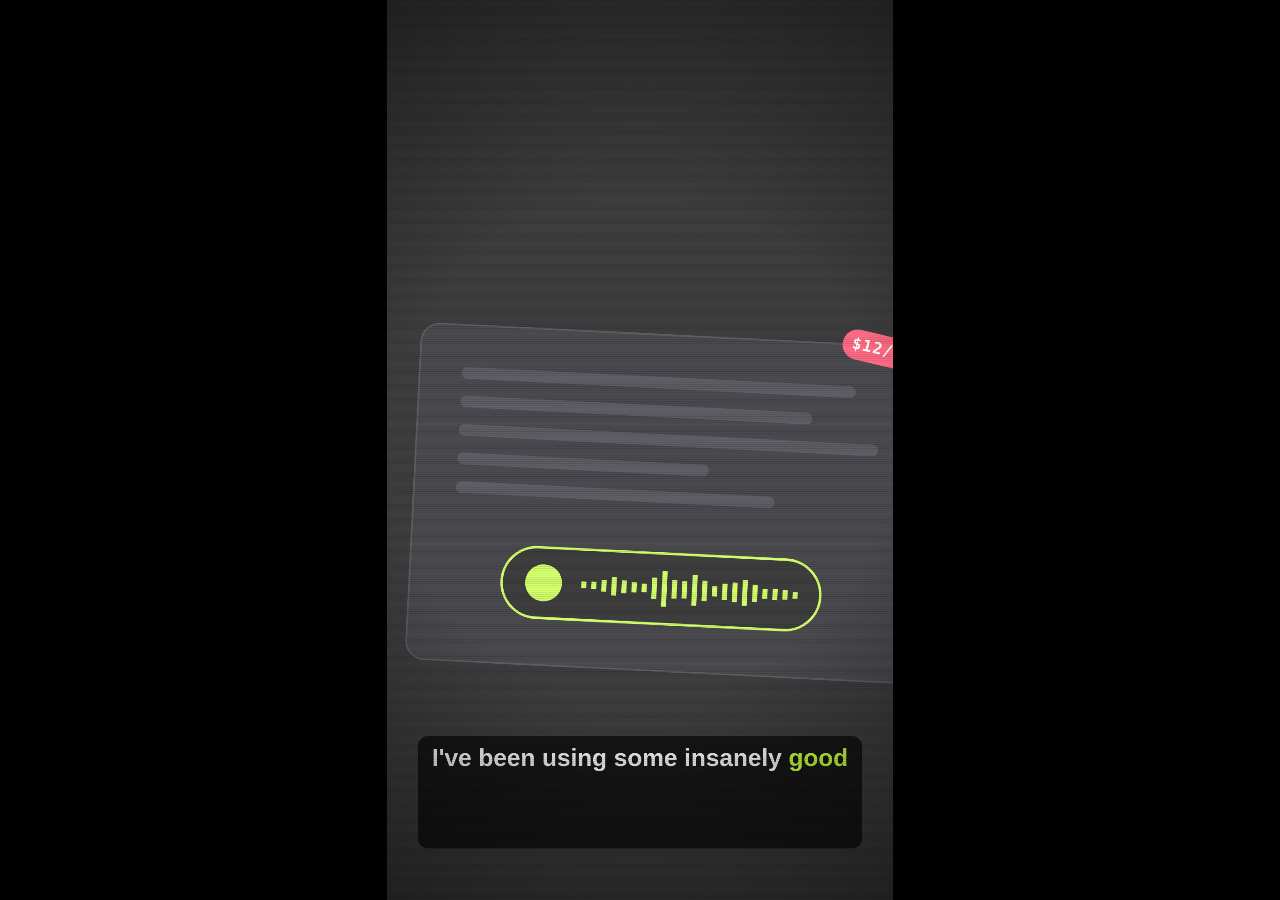
==== reel/scene.html @ e10ee6e3 "Initial commit: CLONE MODE EP01 reel, subtitles and Instagram carousel Code-rendered 9:16 reel (canv" ====
<!doctype html>
<html>
<head>
<meta charset="utf-8">
<title>Clone Mode EP01</title>
<style>
  html, body { margin: 0; background: #000; }
  canvas { display: block; margin: 0 auto; height: 100vh; aspect-ratio: 9 / 16; }
</style>
</head>
<body>
<canvas id="c" width="1080" height="1920"></canvas>
<script src="timeline.js"></script>
<script>
// Every frame is a pure function of t (seconds): renderFrame(t) draws it.
// Open this file in a browser to preview (?t=12 freezes on a frame,
// ?captions=0 hides the burned-in captions).
const cv = document.getElementById('c'), ctx = cv.getContext('2d');
const W = 1080, H = 1920, CX = W / 2, CY = H / 2;
const params = new URLSearchParams(location.search);
const SHOW_CAPTIONS = params.get('captions') !== '0';
const BEAT = 60 / TL.bpm;

const C = {
  fg: '#F4F4F6', dim: '#7A7A86', faint: '#2A2A33', panel: '#0B0B10', line: '#1D1D26',
  acc: '#C6FF3D', acc2: '#8B5CFF', red: '#FF3B5C', cyan: '#3DE8FF', amber: '#FFB547', green: '#3DDC84',
};
const SANS = '"Inter Display", "Inter", sans-serif';
const MONO = '"JetBrains Mono", "DejaVu Sans Mono", monospace';

// ---------- math ----------
const clamp = (x, a = 0, b = 1) => x < a ? a : x > b ? b : x;
const lerp = (a, b, k) => a + (b - a) * k;
const p = (t, a, b) => clamp((t - a) / (b - a));
const eOutExpo = x => x >= 1 ? 1 : 1 - Math.pow(2, -10 * x);
const eOutCubic = x => 1 - Math.pow(1 - x, 3);
const eInOut = x => x < .5 ? 4 * x * x * x : 1 - Math.pow(-2 * x + 2, 3) / 2;
const eOutBack = x => { const c1 = 1.70158, c3 = c1 + 1; return 1 + c3 * Math.pow(x - 1, 3) + c1 * Math.pow(x - 1, 2); };
const hash = n => { const s = Math.sin(n * 127.1 + 311.7) * 43758.5453; return s - Math.floor(s); };
const noise = x => { const i = Math.floor(x), f = x - i, u = f * f * (3 - 2 * f); return lerp(hash(i), hash(i + 1), u); };
// visible between a and b with fade-in fi and fade-out fo
const win = (t, a, b, fi = .2, fo = .2) => Math.min(p(t, a, a + fi), 1 - p(t, b - fo, b));
const frameSeed = t => Math.floor(t * 30);

function kickEnv(t) {
  for (const [a, b] of TL.kickSections) if (t >= a && t < b) return Math.exp(-((t - a) % BEAT) * 9);
  return 0;
}
function impactEnv(t) {
  let v = 0;
  for (const [it, s] of TL.impacts) if (t >= it) v = Math.max(v, s * Math.exp(-(t - it) * 6));
  return v;
}
function glitchAmt(t) {
  let v = 0;
  for (const tt of TL.transitions) { const d = Math.abs(t - tt); if (d < .12) v = Math.max(v, 1 - d / .12); }
  return v;
}

// ---------- drawing helpers ----------
function rr(x, y, w, h, r) { ctx.beginPath(); ctx.roundRect(x, y, w, h, r); }
function setFont(size, weight = 800, fam = SANS, ls = 0) {
  ctx.font = `${weight} ${size}px ${fam}`; ctx.letterSpacing = ls + 'px';
}
function tw(s, size, weight = 800, fam = SANS, ls = 0) {
  ctx.save(); setFont(size, weight, fam, ls); const w = ctx.measureText(s).width; ctx.restore(); return w;
}
function txt(s, x, y, o = {}) {
  let { size = 60, weight = 800, fam = SANS, color = C.fg, align = 'center', base = 'middle',
        alpha = 1, ls = 0, glow = 0, glowColor = null, maxW = 0, stroke = 0 } = o;
  if (maxW) { const w = tw(s, size, weight, fam, ls); if (w > maxW) size *= maxW / w; }
  ctx.save();
  ctx.globalAlpha *= alpha;
  setFont(size, weight, fam, ls);
  ctx.textAlign = align; ctx.textBaseline = base;
  if (glow) { ctx.shadowColor = glowColor || color; ctx.shadowBlur = glow; }
  if (stroke) { ctx.lineWidth = stroke; ctx.strokeStyle = color; ctx.strokeText(s, x, y); }
  else { ctx.fillStyle = color; ctx.fillText(s, x, y); }
  ctx.restore();
}
// Kinetic slam: scales down from big, shakes, RGB-splits on impact.
function slam(s, x, y, t, t0, o = {}) {
  const d = t - t0; if (d < 0) return;
  const k = eOutExpo(clamp(d / .22));
  const sc = lerp(o.from || 2.4, 1, k);
  const shake = Math.exp(-d * 10) * (o.shake ?? 20);
  const sx = (hash(frameSeed(t)) - .5) * shake, sy = (hash(frameSeed(t) + 9) - .5) * shake;
  ctx.save();
  ctx.translate(x + sx, y + sy); ctx.scale(sc, sc);
  ctx.globalAlpha *= clamp(d / .06) * (o.alpha ?? 1);
  const split = Math.exp(-d * 7) * 14;
  if (split > .6) {
    ctx.globalCompositeOperation = 'lighter';
    txt(s, -split, 0, { ...o, color: '#ff1f4f', alpha: .85, glow: 0 });
    txt(s, split, 0, { ...o, color: '#1fe3ff', alpha: .85, glow: 0 });
    ctx.globalCompositeOperation = 'source-over';
  }
  txt(s, 0, 0, { ...o, alpha: 1 });
  ctx.restore();
}
function glow(x, y, r, color, a) {
  const g = ctx.createRadialGradient(x, y, 0, x, y, r);
  g.addColorStop(0, color); g.addColorStop(1, 'rgba(0,0,0,0)');
  ctx.save(); ctx.globalAlpha *= a; ctx.fillStyle = g; ctx.fillRect(x - r, y - r, r * 2, r * 2); ctx.restore();
}
function bgDots(t, a = 1) {
  ctx.save(); ctx.fillStyle = `rgba(255,255,255,${.07 * a})`;
  const s = 54, oy = (t * 14) % s;
  for (let y = -s; y < H + s; y += s) for (let x = 27; x < W; x += s) ctx.fillRect(x - 1.5, y + oy - 1.5, 3, 3);
  ctx.restore();
}
function particles(t, a = 1, color = C.acc) {
  ctx.save(); ctx.fillStyle = color;
  for (let i = 0; i < 50; i++) {
    const sp = 30 + hash(i * 3) * 80;
    const x = hash(i) * W + Math.sin(t * .7 + i) * 20;
    const y = (hash(i * 7) * H - t * sp) % H; const yy = y < 0 ? y + H : y;
    ctx.globalAlpha = a * (.15 + .5 * hash(i * 11)) * (.6 + .4 * Math.sin(t * 3 + i));
    const r = 1 + hash(i * 5) * 2.5;
    ctx.fillRect(x, yy, r, r);
  }
  ctx.restore();
}
function chip(s, x, y, o = {}) {
  const { size = 26, bg = C.acc, color = '#000', align = 'center', alpha = 1, pad = 20, border = null } = o;
  const w = tw(s, size, 800, MONO, 2) + pad * 2, h = size * 1.9;
  const x0 = align === 'center' ? x - w / 2 : align === 'right' ? x - w : x;
  ctx.save(); ctx.globalAlpha *= alpha;
  rr(x0, y - h / 2, w, h, h / 2);
  if (bg) { ctx.fillStyle = bg; ctx.fill(); }
  if (border) { ctx.strokeStyle = border; ctx.lineWidth = 2.5; ctx.stroke(); }
  txt(s, x0 + w / 2, y + 1, { size, weight: 800, fam: MONO, color, ls: 2 });
  ctx.restore();
  return w;
}
function windowFrame(x, y, w, h, title, o = {}) {
  ctx.save();
  ctx.shadowColor = o.shadow || 'rgba(0,0,0,.9)'; ctx.shadowBlur = 70;
  rr(x, y, w, h, 26); ctx.fillStyle = o.bg || '#0A0A0E'; ctx.fill();
  ctx.restore();
  rr(x, y, w, h, 26); ctx.strokeStyle = o.border || '#262630'; ctx.lineWidth = 2.5; ctx.stroke();
  [C.red, C.amber, C.green].forEach((c, i) => { ctx.beginPath(); ctx.arc(x + 40 + i * 32, y + 38, 9, 0, 7); ctx.fillStyle = c; ctx.fill(); });
  if (title) txt(title, x + w / 2, y + 39, { size: 24, weight: 500, fam: MONO, color: C.dim });
  ctx.fillStyle = '#1A1A22'; ctx.fillRect(x, y + 76, w, 2);
}
function caret(x, y, h, t, color = C.acc) {
  if (Math.floor(t * 3.2) % 2 === 0) { ctx.fillStyle = color; ctx.fillRect(x + 4, y - h / 2, 4, h); }
}
// wrap words into lines; returns [{w, x, line}] relative to a left edge
function layoutWords(words, size, weight, fam, maxW, ls = 0) {
  ctx.save(); setFont(size, weight, fam, ls);
  const space = ctx.measureText(' ').width; const out = []; let x = 0, line = 0;
  for (const w of words) {
    const ww = ctx.measureText(w).width;
    if (x > 0 && x + ww > maxW) { x = 0; line++; }
    out.push({ w, x, line, ww }); x += ww + space;
  }
  ctx.restore();
  return out;
}

// ---------- mock app UIs (generic, drawn in a 600x400 box) ----------
function mockBase(bg = '#101016') { rr(0, 0, 600, 400, 22); ctx.fillStyle = bg; ctx.fill(); ctx.strokeStyle = '#2a2a35'; ctx.lineWidth = 2; ctx.stroke(); }
function bars(x, y, w, h, c = '#2a2a35') { rr(x, y, w, h, h / 2); ctx.fillStyle = c; ctx.fill(); }
function mockVoice(t) {
  mockBase();
  for (let i = 0; i < 5; i++) bars(50, 50 + i * 34, [470, 420, 500, 300, 380][i], 14);
  rr(110, 260, 380, 84, 42); ctx.fillStyle = '#000'; ctx.fill(); ctx.strokeStyle = C.acc; ctx.lineWidth = 3; ctx.stroke();
  ctx.beginPath(); ctx.arc(160, 302, 22, 0, 7); ctx.fillStyle = C.acc; ctx.fill();
  for (let i = 0; i < 22; i++) {
    const h = 8 + 40 * noise(i * .6 + t * 8) * Math.sin((i / 21) * Math.PI);
    ctx.fillStyle = C.acc; ctx.fillRect(205 + i * 12, 302 - h / 2, 6, h);
  }
}
function mockLauncher(t) {
  mockBase('#14141b');
  rr(30, 26, 540, 64, 16); ctx.fillStyle = '#1d1d26'; ctx.fill();
  ctx.beginPath(); ctx.arc(66, 58, 12, 0, 7); ctx.strokeStyle = C.dim; ctx.lineWidth = 3; ctx.stroke();
  txt('Search for apps and commands…', 96, 59, { size: 22, weight: 500, align: 'left', color: C.dim });
  const rows = ['Clipboard History', 'Window Management', 'Calculator', 'Snippets', 'AI Chat'];
  const cols = [C.red, C.cyan, C.amber, C.acc2, C.acc];
  const sel = Math.floor(t * 4) % 5;
  rows.forEach((r, i) => {
    const y = 116 + i * 54;
    if (i === sel) { rr(24, y - 4, 552, 50, 12); ctx.fillStyle = '#262632'; ctx.fill(); }
    rr(44, y + 6, 30, 30, 8); ctx.fillStyle = cols[i]; ctx.fill();
    txt(r, 92, y + 22, { size: 22, weight: 600, align: 'left' });
    txt('⏎', 556, y + 22, { size: 20, weight: 500, align: 'right', color: C.dim });
  });
}
function mockWorkspace(t) {
  mockBase('#f6f5f2');
  ctx.fillStyle = '#ebe9e4'; ctx.fillRect(0, 0, 150, 400);
  rr(0, 0, 600, 400, 22); ctx.strokeStyle = '#2a2a35'; ctx.lineWidth = 2; ctx.stroke();
  for (let i = 0; i < 7; i++) bars(20, 34 + i * 40, [90, 70, 100, 60, 84, 72, 96][i], 12, '#cfccc4');
  txt('Product Roadmap', 180, 60, { size: 34, weight: 800, align: 'left', color: '#1b1b1f' });
  for (let i = 0; i < 4; i++) {
    const y = 110 + i * 46;
    rr(180, y, 22, 22, 5); ctx.strokeStyle = '#8a877f'; ctx.lineWidth = 2; ctx.stroke();
    if (i < 2) { ctx.fillStyle = '#2f80ed'; ctx.fill(); }
    bars(218, y + 5, [260, 200, 300, 230][i], 12, '#d6d3cc');
  }
  for (let r = 0; r < 3; r++) for (let c = 0; c < 3; c++) {
    ctx.strokeStyle = '#d6d3cc'; ctx.strokeRect(180 + c * 130, 300 + r * 30, 130, 30);
  }
}
function mockChat(t) {
  mockBase();
  const msgs = [[0, 300], [1, 360], [0, 220], [1, 280]];
  msgs.forEach(([me, w], i) => {
    const y = 40 + i * 84, x = me ? 560 - w : 40;
    rr(x, y, w, 60, 22); ctx.fillStyle = me ? C.acc2 : '#22222c'; ctx.fill();
    bars(x + 20, y + 24, w - 60, 12, me ? 'rgba(255,255,255,.5)' : '#3a3a48');
  });
}
function mockMusic(t) {
  mockBase('#0e0e14');
  const g = ctx.createLinearGradient(40, 40, 260, 260);
  g.addColorStop(0, C.red); g.addColorStop(1, C.acc2);
  rr(40, 40, 220, 220, 18); ctx.fillStyle = g; ctx.fill();
  bars(290, 70, 240, 20, '#e8e8ee'); bars(290, 110, 160, 14, '#4a4a58');
  bars(40, 300, 520, 8, '#2a2a35'); bars(40, 300, 520 * ((t * .3) % 1), 8, C.fg);
  ctx.beginPath(); ctx.arc(300, 355, 24, 0, 7); ctx.fillStyle = C.fg; ctx.fill();
}
function mockMail(t) {
  mockBase();
  for (let i = 0; i < 6; i++) {
    const y = 30 + i * 60;
    ctx.beginPath(); ctx.arc(60, y + 22, 18, 0, 7); ctx.fillStyle = [C.cyan, C.amber, C.acc2, C.red, C.acc, C.green][i]; ctx.fill();
    bars(96, y + 8, 140, 13, '#d8d8e0'); bars(96, y + 30, 400 - (i % 3) * 60, 11, '#33333f');
  }
}
const MOCKS = [mockVoice, mockLauncher, mockWorkspace, mockChat, mockMusic, mockMail];
function drawMock(m, x, y, w, h, t, blur = 0) {
  ctx.save(); ctx.translate(x, y); ctx.scale(w / 600, h / 400);
  if (blur) ctx.filter = `blur(${blur}px)`;
  m(t); ctx.restore();
}

// ---------- scene 1: hook (0-5) ----------
function sHook(t) {
  bgDots(t, .4);
  if (t < .9) {
    txt('>', CX - 34, CY, { size: 72, fam: MONO, weight: 700, color: C.acc, align: 'right' });
    if (Math.floor(t / .25) % 2 === 0) { ctx.fillStyle = C.acc; ctx.fillRect(CX - 14, CY - 38, 36, 76); }
    return;
  }
  if (t < 2.4) {
    const step = t < 1.9 ? .125 : .0625;
    const i = t < 1.9 ? Math.floor((t - .9) / step) : 8 + Math.floor((t - 1.9) / step);
    const lt = t - (t < 1.9 ? .9 + i * step : 1.9 + (i - 8) * step);
    const m = MOCKS[(i * 5) % MOCKS.length];
    const s = .9 + hash(i) * .3, w = 900 * s, h = w * 2 / 3;
    ctx.save();
    ctx.translate(CX + (hash(i + 3) - .5) * 120, CY + (hash(i + 7) - .5) * 260);
    ctx.rotate((hash(i + 1) - .5) * .12);
    drawMock(m, -w / 2, -h / 2, w, h, t);
    const price = ['$12/mo', '$15/mo', '$10/mo', '$8/mo', '$20/mo', '$99/yr'][i % 6];
    ctx.save(); ctx.translate(w / 2 - 90, -h / 2 + 10); ctx.rotate(.18);
    chip(price, 0, 0, { size: 34, bg: C.red, color: '#fff' }); ctx.restore();
    ctx.restore();
    ctx.fillStyle = `rgba(255,255,255,${.35 * Math.exp(-lt * 30)})`; ctx.fillRect(0, 0, W, H);
    return;
  }
  glow(CX, CY, 700, C.acc2, .25);
  const up = eOutExpo(p(t, 3.5, 3.8));
  slam('WHY USE IT?', CX, lerp(CY, 700, up), t, 2.4, { size: 150, weight: 900, maxW: 960, alpha: lerp(1, .35, up) });
  slam('WHEN I CAN', CX, 900, t, 3.6, { size: 120, weight: 900, maxW: 960 });
  slam('BUILD IT.', CX, 1070, t, 3.85, { size: 210, weight: 900, maxW: 980, color: C.acc, glow: 50 });
}

// ---------- scene 2: the challenge (5-12) ----------
function stamp(s, x, y, t, t0, rot) {
  const d = t - t0; if (d < 0) return;
  const k = eOutExpo(clamp(d / .16));
  ctx.save(); ctx.translate(x, y); ctx.rotate(rot * Math.PI / 180); ctx.scale(lerp(3, 1, k), lerp(3, 1, k));
  ctx.globalAlpha *= clamp(d / .05);
  const w = tw(s, 70, 900, SANS, 8) + 56;
  ctx.shadowColor = C.acc; ctx.shadowBlur = 24 + 60 * Math.exp(-d * 5);
  rr(-w / 2, -54, w, 108, 14); ctx.lineWidth = 9; ctx.strokeStyle = C.acc; ctx.stroke();
  ctx.shadowBlur = 0; ctx.fillStyle = 'rgba(0,0,0,.72)'; ctx.fill();
  txt(s, 4, 4, { size: 70, weight: 900, color: C.acc, ls: 8 });
  ctx.restore();
}
function sChallenge(t) {
  bgDots(t, .8); particles(t, .6); glow(CX, 900, 800, C.acc2, .22);
  const cards = [
    { m: mockVoice, label: 'VOICE TYPING', sub: 'wispr flow-style', x: 330, y: 560, r: -7, d: 0 },
    { m: mockLauncher, label: 'LAUNCHER', sub: 'raycast-style', x: 750, y: 930, r: 6, d: .25 },
    { m: mockWorkspace, label: 'WORKSPACE', sub: 'notion-style', x: 340, y: 1300, r: -4, d: .5 },
  ];
  const gather = eInOut(p(t, 9.1, 9.7));
  cards.forEach((c, i) => {
    const k = eOutExpo(p(t, 5 + c.d, 6 + c.d));
    const bob = Math.sin(t * 1.6 + i * 2) * 14 * (1 - gather);
    let x = c.x, y = c.y + bob + (1 - k) * 1500, r = c.r + (1 - k) * 30, s = 1;
    x = lerp(x, 200 + i * 340, gather); y = lerp(y, 520, gather); s = lerp(1, .52, gather); r = lerp(r, 0, gather);
    const yaw = Math.sin(t * .9 + i * 1.7) * .22 * (1 - gather);
    ctx.save();
    ctx.translate(x, y); ctx.rotate(r * Math.PI / 180);
    ctx.transform(Math.cos(yaw), Math.sin(yaw) * .15, 0, 1, 0, 0); ctx.scale(s, s);
    ctx.shadowColor = 'rgba(139,92,255,.45)'; ctx.shadowBlur = 80;
    drawMock(c.m, -270, -180, 540, 360, t);
    ctx.shadowBlur = 0;
    chip(c.label, -270, -186, { size: 28, align: 'left' });
    chip(c.sub, -270, 210, { size: 22, align: 'left', bg: '#16161d', color: C.dim, border: '#2a2a35' });
    stamp('REBUILD', 40, 20, t, 6.5 + i, -12);
    ctx.restore();
  });
  if (t >= 9.4) {
    txt('// the plan', CX, 790, { size: 30, fam: MONO, weight: 600, color: C.dim, alpha: p(t, 9.4, 9.7) });
    slam('POPULAR APPS', CX, 900, t, 9.6, { size: 120, weight: 900, maxW: 960 });
    const a = eOutExpo(p(t, 10.1, 10.5));
    if (a > 0) {
      ctx.save(); ctx.strokeStyle = C.acc; ctx.lineWidth = 8; ctx.lineCap = 'round';
      ctx.beginPath(); ctx.moveTo(CX, 990); ctx.lineTo(CX, 990 + 110 * a); ctx.stroke();
      ctx.beginPath(); ctx.moveTo(CX - 30, 1070 + 30 * a); ctx.lineTo(CX, 1100 * 1 + 0 * a); ctx.lineTo(CX + 30, 1070 + 30 * a);
      ctx.globalAlpha = a; ctx.stroke(); ctx.restore();
    }
    slam('MY OWN VERSIONS', CX, 1210, t, 10.6, { size: 120, weight: 900, maxW: 980, color: C.acc, glow: 40 });
  }
}

// ---------- scene 3: target Wispr Flow (12-22) ----------
const RAW = ['um,', 'so', 'like,', 'build', 'me', 'a', 'voice', 'to', 'text', 'app', 'that,', 'uh,', 'cleans', 'up', 'what', 'i', 'say'];
const FILLER = new Set(['um,', 'so', 'like,', 'uh,']);
const CLEAN = '“Build me a voice-to-text app that cleans up what I say.”';
function micIcon(x, y, s, color) {
  ctx.save(); ctx.translate(x, y); ctx.scale(s, s);
  rr(-18, -44, 36, 62, 18); ctx.fillStyle = color; ctx.fill();
  ctx.strokeStyle = color; ctx.lineWidth = 7; ctx.lineCap = 'round';
  ctx.beginPath(); ctx.arc(0, -4, 32, .15 * Math.PI, .85 * Math.PI); ctx.stroke();
  ctx.beginPath(); ctx.moveTo(0, 28); ctx.lineTo(0, 46); ctx.stroke();
  ctx.restore();
}
function sTarget(t) {
  bgDots(t, .6);
  if (t < 13.6) {
    glow(CX, 860, 650, C.red, .18);
    const k = eOutExpo(p(t, 12, 12.5)), sz = lerp(900, 520, k);
    ctx.save(); ctx.strokeStyle = C.red; ctx.lineWidth = 6; const L = 70;
    for (const [sx, sy] of [[-1, -1], [1, -1], [-1, 1], [1, 1]]) {
      const x = CX + sx * sz / 2, y = 860 + sy * sz / 2;
      ctx.beginPath(); ctx.moveTo(x, y - sy * L); ctx.lineTo(x, y); ctx.lineTo(x - sx * L, y); ctx.stroke();
    }
    ctx.globalAlpha = .4; ctx.lineWidth = 2;
    ctx.beginPath(); ctx.moveTo(CX, 860 - sz / 2 - 60); ctx.lineTo(CX, 860 - sz / 2 + 40);
    ctx.moveTo(CX, 860 + sz / 2 - 40); ctx.lineTo(CX, 860 + sz / 2 + 60); ctx.stroke();
    ctx.restore();
    txt('TARGET 01', CX, 690, { size: 36, fam: MONO, weight: 800, color: C.red, ls: 14, alpha: p(t, 12.1, 12.2) });
    slam('WISPR FLOW', CX, 860, t, 12.0, { size: 170, weight: 900, maxW: 980 });
    txt('voice typing · ai cleanup · floating ui', CX, 990, { size: 30, fam: MONO, weight: 500, color: C.dim, alpha: p(t, 12.4, 12.7) });
    if (t > 12.6 && Math.floor(t * 6) % 2 === 0) chip('● LOCKED', CX, 1180, { size: 26, bg: null, color: C.red, border: C.red });
    return;
  }
  const speak = win(t, 14.2, 18.2, .2, .4);
  const amp = speak * (.3 + .7 * noise(t * 7)) * (.55 + .45 * noise(t * 23 + 4));
  const state = t < 18.2 ? 0 : t < 19.4 ? 1 : 2;
  const stCol = [C.acc, C.acc2, C.acc][state];
  // orb
  glow(CX, 520, 330 + amp * 120, stCol, .35 + amp * .4);
  ctx.beginPath(); ctx.arc(CX, 520, 100 + amp * 26, 0, 7); ctx.fillStyle = '#07070a'; ctx.fill();
  ctx.lineWidth = 5; ctx.strokeStyle = stCol; ctx.stroke();
  for (let r = 0; r < 3; r++) {
    const ph = ((t * .9 + r / 3) % 1);
    ctx.beginPath(); ctx.arc(CX, 520, 100 + ph * 140, 0, 7);
    ctx.strokeStyle = stCol; ctx.globalAlpha = (1 - ph) * .35 * (state === 0 ? 1 : .3); ctx.lineWidth = 3; ctx.stroke(); ctx.globalAlpha = 1;
  }
  micIcon(CX, 528, 1.25, stCol);
  const dots = '.'.repeat(1 + Math.floor(t * 3) % 3);
  const label = ['LISTENING' + dots, '✦ CLEANING UP' + dots, '✓ DONE'][state];
  txt(label, CX, 700, { size: 32, fam: MONO, weight: 700, color: stCol, ls: 6 });
  // waveform, flattens into a line once speech stops
  const flat = eInOut(p(t, 18.2, 18.8));
  for (let i = 0; i < 48; i++) {
    const env = Math.sin((i + .5) / 48 * Math.PI);
    const h = lerp(6 + amp * 240 * env * (.3 + .7 * noise(i * .45 + t * 9)), 4, flat);
    ctx.fillStyle = i % 2 ? stCol : C.fg; ctx.globalAlpha = .9;
    rr(84 + i * 19, 840 - h / 2, 10, h, 5); ctx.fill();
  }
  ctx.globalAlpha = 1;
  // transcript box
  const bx = 70, by = 950, bw = 940, bh = 380;
  rr(bx, by, bw, bh, 26); ctx.fillStyle = C.panel; ctx.fill();
  ctx.strokeStyle = state === 2 ? C.acc : '#262630'; ctx.lineWidth = 2.5; ctx.stroke();
  txt(state === 2 ? 'transcript.clean' : 'transcript.raw', bx + 36, by + 44, { size: 24, fam: MONO, weight: 600, align: 'left', color: state === 2 ? C.acc : C.dim });
  const swap = p(t, 19.2, 19.7);
  if (swap < 1) {
    const lay = layoutWords(RAW, 50, 700, SANS, bw - 80);
    const collapse = eInOut(p(t, 18.4, 19.0));
    ctx.save(); ctx.globalAlpha = 1 - swap; if (swap > 0) ctx.filter = `blur(${swap * 14}px)`;
    lay.forEach((L, i) => {
      const ti = 14.4 + i * .2; if (t < ti) return;
      const isF = FILLER.has(L.w);
      const x = bx + 40 + L.x, y = by + 120 + L.line * 70;
      const a = clamp((t - ti) / .1) * (isF ? 1 - collapse : 1);
      txt(L.w, x, y, { size: 50, weight: 700, align: 'left', color: isF ? C.red : C.fg, alpha: a });
      if (isF && t > 18.2) {
        const sk = p(t, 18.2, 18.45);
        ctx.fillStyle = C.red; ctx.globalAlpha = a; ctx.fillRect(x, y, L.ww * sk, 5); ctx.globalAlpha = 1 - swap;
      }
      if (i === RAW.length - 1 || t < 14.4 + (i + 1) * .2) if (t < 18.2) caret(x + L.ww, y, 54, t);
    });
    ctx.restore();
  }
  if (swap > 0) {
    ctx.save(); ctx.globalAlpha = swap; if (swap < 1) ctx.filter = `blur(${(1 - swap) * 14}px)`;
    const lay = layoutWords(CLEAN.split(' '), 54, 800, SANS, bw - 80);
    lay.forEach(L => txt(L.w, bx + 40 + L.x, by + 130 + L.line * 76, { size: 54, weight: 800, align: 'left' }));
    ctx.restore();
    chip('✦ AI CLEANUP', bx + bw - 30, by + 44, { size: 22, align: 'right', alpha: swap });
  }
  ['VOICE TYPING', 'AI CLEANUP', 'FLOATING UI'].forEach((s, i) => {
    const k = p(t, 20 + i * .3, 20.35 + i * .3); if (k <= 0) return;
    ctx.save(); ctx.translate(205 + i * 335, 1430); ctx.scale(eOutBack(k), eOutBack(k));
    chip('✓ ' + s, 0, 0, { size: 26 }); ctx.restore();
  });
}

// ---------- scene 4: vibe coding montage (22-34) ----------
const CODE = `import numpy as np
import sounddevice as sd
import whisper
from cleanup import cleanup

# open-source Whisper, running 100% locally
model = whisper.load_model("base")

def record(seconds=5, rate=16000):
    audio = sd.rec(int(seconds * rate),
                   samplerate=rate, channels=1)
    sd.wait()
    return audio.flatten()

def dictate():
    audio = record()
    raw = model.transcribe(audio)["text"]
    return cleanup(raw)

if __name__ == "__main__":
    print(dictate())`.split('\n');
const KW = /^(import|from|as|def|return|if|True|False|None)$/;
function tokenize(line) {
  const out = []; const re = /(#.*|"[^"]*"|\w+|\s+|.)/g; let m;
  while ((m = re.exec(line))) {
    const s = m[0]; let c = '#D6D6E0';
    if (s[0] === '#') c = '#6E6E7A';
    else if (s[0] === '"') c = C.acc;
    else if (KW.test(s)) c = '#B79CFF';
    else if (/^\w+$/.test(s) && line[m.index + s.length] === '(') c = C.cyan;
    else if (/^[A-Z]/.test(s)) c = C.amber;
    else if (/^[{}()[\];,.=>]+$/.test(s)) c = '#8A8A98';
    out.push([s, c]);
  }
  return out;
}
const CODE_TOK = CODE.map(tokenize);
const ERRORS = ["CORS policy: No 'Access-Control-Allow-Origin'", 'NotAllowedError: mic permission denied',
  'Hydration failed: text content mismatch', 'Maximum update depth exceeded', 'cleanup is not a function',
  '429 Too Many Requests', "Module not found: 'whisper'", 'z-index: 99999 still behind modal',
  'Unexpected token < in JSON at position 0', 'useEffect has a missing dependency', 'ERR_CONNECTION_REFUSED :3000',
  'FP16 is not supported on CPU; using FP32'];

function bubble(text, x, y, maxW, me, t0, t, size = 36, chars = 1e9) {
  const shown = text.slice(0, chars);
  const lay = layoutWords(shown.split(' '), size, 600, SANS, maxW - 60);
  const lines = (lay.length ? lay[lay.length - 1].line : 0) + 1;
  const wMax = Math.max(...lay.map(L => L.x + L.ww), 40) + 60;
  const bw = lines > 1 ? maxW : wMax, bh = lines * size * 1.35 + 44;
  const bx = me ? x + maxW - bw : x;
  rr(bx, y, bw, bh, 28); ctx.fillStyle = me ? C.acc2 : '#1B1B24'; ctx.fill();
  lay.forEach(L => txt(L.w, bx + 30 + L.x, y + 22 + size * .68 + L.line * size * 1.35, { size, weight: 600, align: 'left' }));
  return bh;
}
function segPrompt(lt, t) {
  windowFrame(60, 360, 960, 1080, 'ai-chat — voiceflow');
  const msg = 'build a floating voice dictation overlay. local whisper for speech-to-text + AI cleanup. make it look sick.';
  const chars = Math.floor(clamp(lt / .9) * msg.length);
  const bh = bubble(msg, 200, 480, 780, true, 0, t, 38, chars);
  if (lt > 1.0) {
    const y = 480 + bh + 40;
    bubble('On it — scaffolding 6 files.', 100, y, 780, false, 0, t, 38);
    ['overlay.tsx', 'transcribe.py', 'cleanup.py', 'styles.css'].forEach((f, i) => {
      if (lt < 1.2 + i * .15) return;
      txt('✓', 130, y + 150 + i * 56, { size: 32, fam: MONO, weight: 800, color: C.acc, align: 'left' });
      txt(f, 180, y + 150 + i * 56, { size: 32, fam: MONO, weight: 500, align: 'left' });
    });
  }
  rr(100, 1330, 880, 76, 38); ctx.fillStyle = '#15151c'; ctx.fill(); ctx.strokeStyle = '#2a2a35'; ctx.lineWidth = 2; ctx.stroke();
  txt('Ask anything…', 140, 1369, { size: 28, weight: 500, align: 'left', color: C.dim });
}
function segCode(lt, t) {
  windowFrame(60, 360, 960, 1080, 'transcribe.py');
  let budget = Math.floor(lt * 520);
  let lastX = 0, lastY = 0;
  CODE_TOK.forEach((toks, li) => {
    if (budget <= 0) return;
    const y = 480 + li * 42;
    txt(String(li + 1).padStart(2, ' '), 90, y, { size: 24, fam: MONO, weight: 400, color: '#44444f', align: 'left' });
    let x = 150;
    setFont(26, 500, MONO);
    for (const [s, c] of toks) {
      if (budget <= 0) break;
      const part = s.slice(0, budget); budget -= s.length;
      txt(part, x, y, { size: 26, fam: MONO, weight: 500, color: c, align: 'left' });
      x += tw(part, 26, 500, MONO);
    }
    budget -= 1; lastX = x; lastY = y;
  });
  ctx.fillStyle = C.acc; ctx.fillRect(lastX + 2, lastY - 16, 14, 32);
  const sh = (t * 1.5) % 1;
  const g = ctx.createLinearGradient(100 + sh * 900 - 200, 0, 100 + sh * 900 + 200, 0);
  g.addColorStop(0, C.dim); g.addColorStop(.5, '#fff'); g.addColorStop(1, C.dim);
  setFont(26, 700, MONO, 2); ctx.fillStyle = g; ctx.textAlign = 'left'; ctx.textBaseline = 'middle';
  ctx.fillText('✦ AI generating…', 100, 1400);
}
function terminal(lines, title, t) {
  windowFrame(60, 360, 960, 1080, title);
  lines.forEach(([s, c, w], i) => txt(s, 100, 480 + i * 56, { size: 32, fam: MONO, weight: w || 500, color: c || C.fg, align: 'left', maxW: 880 }));
}
function segInstall(lt, t) {
  const k = clamp(lt / .8), n = 24, f = Math.floor(k * n);
  terminal([
    ['~/projects/voiceflow', C.cyan, 700],
    ['$ npm install', C.fg],
    ['[' + '█'.repeat(f) + '░'.repeat(n - f) + '] ' + Math.floor(k * 100) + '%', C.acc],
    k >= 1 ? ['added 214 packages in 0.9s', C.dim] : ['resolving dependencies…', C.dim],
  ], 'zsh — voiceflow', t);
}
function segPreview(lt, t) {
  windowFrame(60, 360, 960, 1080, '');
  rr(220, 378, 640, 44, 22); ctx.fillStyle = '#17171f'; ctx.fill();
  txt('localhost:3000', CX, 401, { size: 22, fam: MONO, weight: 500, color: C.dim });
  ctx.save(); ctx.translate(380, 900); ctx.rotate(-.06);
  rr(-200, -50, 640, 100, 50); ctx.fillStyle = '#111'; ctx.fill(); ctx.strokeStyle = C.acc; ctx.lineWidth = 3; ctx.stroke();
  txt('Click to start dictating your thoughts into any app', -150, 0, { size: 30, weight: 700, align: 'left' });
  ctx.restore();
  txt('Start', 860, 1180, { size: 30, weight: 700 });
  rr(800, 1150, 120, 60, 12); ctx.strokeStyle = C.dim; ctx.lineWidth = 2; ctx.stroke();
  const cx = lerp(300, 860, eInOut(clamp(lt / .6))), cy = lerp(1300, 1180, eInOut(clamp(lt / .6)));
  ctx.save(); ctx.translate(cx, cy); ctx.fillStyle = '#fff';
  ctx.beginPath(); ctx.moveTo(0, 0); ctx.lineTo(0, 44); ctx.lineTo(12, 33); ctx.lineTo(22, 54); ctx.lineTo(30, 50); ctx.lineTo(20, 30); ctx.lineTo(36, 30); ctx.closePath(); ctx.fill();
  ctx.restore();
  chip('PREVIEW', 100, 1390, { size: 24, align: 'left', bg: '#16161d', color: C.dim, border: '#2a2a35' });
}
function segBug(lt, t) {
  glow(CX, 900, 900, C.red, .25 + .1 * Math.sin(t * 30));
  windowFrame(60, 360, 960, 1080, 'console', { border: C.red, shadow: 'rgba(255,59,92,.4)' });
  [['✗ RuntimeError: expected scalar', C.red, 800], ['  type Float but found Double', C.red, 800], ['  in model.transcribe(audio)', C.red, 800],
   ['    File "transcribe.py", line 17', C.dim], ['    in dictate', C.dim]]
    .forEach(([s, c, w], i) => txt(s, 100, 480 + i * 52, { size: 30, fam: MONO, weight: w || 500, color: c, align: 'left', maxW: 880 }));
  const n = Math.floor(clamp((lt - .6) / 1.2) * 22);
  for (let i = 0; i < n; i++) {
    const x = 70 + hash(i * 3.1) * 340, y = 760 + hash(i * 1.7) * 640, d = lt - .6 - i * 1.2 / 22;
    const s = eOutBack(clamp(d / .12));
    ctx.save(); ctx.translate(x + 300, y); ctx.rotate((hash(i) - .5) * .14); ctx.scale(s, s);
    rr(-300, -38, 600, 76, 14); ctx.fillStyle = '#2a0710'; ctx.fill(); ctx.strokeStyle = C.red; ctx.lineWidth = 2.5; ctx.stroke();
    txt('✗ ' + ERRORS[i % ERRORS.length], -276, 1, { size: 22, fam: MONO, weight: 700, color: '#FF8FA3', align: 'left', maxW: 550 });
    ctx.restore();
  }
  if (lt > 1.3) slam('×23', CX, 1100, t, 29.3, { size: 300, weight: 900, color: C.red, glow: 60 });
}
function segFix(lt, t) {
  windowFrame(60, 360, 960, 1080, 'ai-chat — voiceflow');
  bubble('fix it.', 600, 480, 380, true, 0, t, 40);
  const diff = [['- raw = model.transcribe(audio)["text"]', C.red, 'rgba(255,59,92,.14)'],
    ['+ audio = audio.astype(np.float32)', C.acc, 'rgba(198,255,61,.12)'],
    ['+ raw = model.transcribe(audio,', C.acc, 'rgba(198,255,61,.12)'],
    ['+     fp16=False)["text"]', C.acc, 'rgba(198,255,61,.12)']];
  diff.forEach(([s, c, bg], i) => {
    if (lt < .15 + i * .1) return;
    ctx.fillStyle = bg; ctx.fillRect(62, 640 + i * 60, 956, 56);
    txt(s, 90, 668 + i * 60, { size: 28, fam: MONO, weight: 600, color: c, align: 'left', maxW: 900 });
  });
  if (lt > .55) slam('✓ 23 BUGS SQUASHED', CX, 1100, t, 30.55, { size: 70, weight: 900, color: C.acc, maxW: 880, from: 1.6, shake: 8 });
}
function segRun(lt, t) {
  if (t >= 33.75) return;
  const zoom = 1 + eInOut(p(t, 33.2, 33.75)) * 1.4;
  ctx.save(); ctx.translate(CX, 760); ctx.scale(zoom, zoom); ctx.translate(-CX, -760);
  const typed = '$ npm run dev'.slice(0, Math.floor(clamp((t - 31.05) / .35) * 13));
  const L = [['~/projects/voiceflow', C.cyan, 700], [typed, C.fg]];
  const checks = [['✓ Whisper (base) loaded locally', 31.5], ['✓ AI text cleanup enabled', 32.0], ['✓ Floating overlay rendered', 32.5]];
  checks.forEach(([s, ti]) => { if (t >= ti) L.push([s, C.green, 700]); });
  terminal(L, '~/projects/voiceflow', t);
  if (t >= 33.0) slam('✓ Ready on localhost:3000', 100, 760, t, 33.0, { size: 40, fam: MONO, weight: 800, color: C.acc, glow: 30, align: 'left', from: 1.3, shake: 6 });
  ctx.restore();
}
const SEGS = [[22, 24, segPrompt], [24, 26, segCode], [26, 27, segInstall], [27, 28, segPreview], [28, 30, segBug], [30, 31, segFix], [31, 34, segRun]];
function hudStat(label, value, x, color = C.fg) {
  txt(label, x, 250, { size: 20, fam: MONO, weight: 600, color: C.dim, ls: 4 });
  txt(value, x, 294, { size: 40, fam: MONO, weight: 800, color });
}
function sMontage(t) {
  if (t >= 33.75) return;
  bgDots(t, .5);
  const seg = SEGS.find(s => t >= s[0] && t < s[1]);
  const lt = t - seg[0];
  const whip = 1 - eOutExpo(clamp(lt / .18));
  ctx.save(); ctx.translate(whip * 700 * (SEGS.indexOf(seg) % 2 ? -1 : 1), 0);
  if (whip > .02) { ctx.globalAlpha = .35; seg[2](lt, t); ctx.translate(-whip * 220, 0); ctx.globalAlpha = 1; }
  seg[2](lt, t);
  ctx.restore();
  const prompts = t < 22.4 ? 0 : Math.floor(lerp(1, 14, p(t, 22.4, 33.5)));
  const mins = Math.floor(lerp(0, 6 * 60 + 42, p(t, 22, 33.6)));
  const time = String(Math.floor(mins / 60)).padStart(2, '0') + ':' + String(mins % 60).padStart(2, '0');
  const bugs = t < 28 ? 0 : t < 28.6 ? 1 : t < 29.3 ? Math.floor(lerp(1, 23, p(t, 28.6, 29.3))) : t < 30.5 ? 23 : 0;
  hudStat('PROMPTS', String(prompts).padStart(2, '0'), 220, '#B79CFF');
  hudStat('HOURS IN', time, CX, C.fg);
  hudStat('BUGS', String(bugs).padStart(2, '0'), 860, t >= 30.5 ? C.acc : bugs ? C.red : C.fg);
}

// ---------- scene 5: the reveal (34-47) ----------
const MESSY = 'so um basically i think we should like push the launch to friday because uh the tests are kinda failing'.split(' ');
const POLISHED = 'I think we should push the launch to Friday — the tests are still failing.';
function callout(label, ax, ay, lx, ly, t, t0) {
  const d = t - t0; if (d < 0) return;
  const k = eOutExpo(clamp(d / .4));
  ctx.save();
  ctx.beginPath(); ctx.arc(ax, ay, 10 + 6 * Math.sin(t * 8), 0, 7); ctx.fillStyle = C.acc; ctx.fill();
  ctx.beginPath(); ctx.arc(ax, ay, 22 + 10 * ((t * 1.5) % 1), 0, 7); ctx.strokeStyle = C.acc; ctx.globalAlpha = 1 - (t * 1.5) % 1; ctx.lineWidth = 2; ctx.stroke(); ctx.globalAlpha = 1;
  ctx.strokeStyle = C.acc; ctx.lineWidth = 3; ctx.beginPath(); ctx.moveTo(ax, ay);
  const mx = ax, my = ly; // elbow: vertical then horizontal
  const l1 = Math.abs(my - ay), l2 = Math.abs(lx - mx), tot = l1 + l2, dist = tot * k;
  if (dist <= l1) ctx.lineTo(ax, ay + Math.sign(my - ay) * dist);
  else { ctx.lineTo(mx, my); ctx.lineTo(mx + Math.sign(lx - mx) * (dist - l1), my); }
  ctx.stroke();
  if (k > .6) {
    const a = p(k, .6, 1), ls = lerp(30, 3, eOutCubic(clamp(d / .7)));
    const w = tw(label, 30, 800, MONO, ls) + 48;
    const x0 = lx > mx ? lx : lx - w;
    ctx.globalAlpha = a;
    rr(x0, ly - 32, w, 64, 12); ctx.fillStyle = '#000'; ctx.fill(); ctx.strokeStyle = C.acc; ctx.lineWidth = 3; ctx.stroke();
    txt(label, x0 + w / 2, ly + 2, { size: 30, fam: MONO, weight: 800, color: C.acc, ls });
  }
  ctx.restore();
}
function sReveal(t) {
  if (t < 35) {
    bgDots(t, 1); particles(t, 1);
    ctx.save(); ctx.translate(CX, CY);
    for (let i = 0; i < 40; i++) {
      const a = hash(i) * Math.PI * 2, r0 = 200 + ((t - 34) * 1600 + hash(i * 3) * 600) % 900;
      ctx.strokeStyle = i % 3 ? 'rgba(198,255,61,.5)' : 'rgba(255,255,255,.4)'; ctx.lineWidth = 3;
      ctx.beginPath(); ctx.moveTo(Math.cos(a) * r0, Math.sin(a) * r0); ctx.lineTo(Math.cos(a) * (r0 + 120), Math.sin(a) * (r0 + 120)); ctx.stroke();
    }
    ctx.restore();
    slam('IT ACTUALLY', CX, 840, t, 34.0, { size: 130, weight: 900, maxW: 960 });
    slam('WORKS.', CX, 1020, t, 34.12, { size: 260, weight: 900, maxW: 980, color: C.acc, glow: 60 });
    return;
  }
  bgDots(t, .7); glow(CX, 800, 900, C.acc2, .2);
  const dz = 1 + p(t, 35, 47) * .05;
  ctx.save(); ctx.translate(CX, CY); ctx.scale(dz, dz); ctx.translate(-CX, -CY);
  const ti = eOutCubic(p(t, 35, 35.8));
  txt(TL.appName, CX, 250, { size: 100, weight: 900, ls: lerp(60, 12, ti), alpha: ti });
  txt('v0.1 · powered by local Whisper', CX, 322, { size: 26, fam: MONO, weight: 500, color: C.dim, alpha: p(t, 35.4, 35.8) });
  // app window
  const wy = lerp(1600, 390, eOutExpo(p(t, 35, 35.6)));
  windowFrame(70, wy, 940, 760, 'New message');
  [['To', 'team'], ['Subject', 'launch update']].forEach(([k, v], i) => {
    txt(k, 110, wy + 130 + i * 70, { size: 30, weight: 600, color: C.dim, align: 'left' });
    txt(v, 250, wy + 130 + i * 70, { size: 30, weight: 600, align: 'left' });
    ctx.fillStyle = C.line; ctx.fillRect(100, wy + 165 + i * 70, 880, 2);
  });
  const typed = Math.floor(clamp((t - 40.6) / 1.3) * POLISHED.length);
  if (t < 40.6) txt('Start dictating…', 110, wy + 320, { size: 40, weight: 500, color: '#3a3a46', align: 'left' });
  else {
    const lay = layoutWords(POLISHED.slice(0, typed).split(' '), 46, 700, SANS, 840);
    const hl = win(t, 41.9, 43.2, .1, .6);
    lay.forEach(L => {
      const x = 110 + L.x, y = wy + 320 + L.line * 66;
      if (hl > 0) { ctx.fillStyle = `rgba(198,255,61,${.22 * hl})`; ctx.fillRect(x - 4, y - 30, L.ww + 18, 60); }
      txt(L.w, x, y, { size: 46, weight: 700, align: 'left' });
    });
    const last = lay[lay.length - 1];
    if (last) caret(110 + last.x + last.ww, wy + 320 + last.line * 66, 52, t, C.fg);
  }
  // floating overlay pill
  const listening = t >= 35.8 && t < 39.4, cleaning = t >= 39.4 && t < 40.6;
  const expand = eInOut(p(t, 35.8, 36.2)) * (1 - eInOut(p(t, 40.5, 40.9)));
  const pw = lerp(560, 940, expand), ph = lerp(110, 300, expand), px = CX - pw / 2, py = 1335 - ph / 2;
  const pin = eOutBack(p(t, 35.3, 35.7));
  ctx.save(); ctx.translate(CX, 1335); ctx.scale(pin, pin); ctx.translate(-CX, -1335);
  ctx.shadowColor = listening ? 'rgba(198,255,61,.35)' : 'rgba(139,92,255,.35)'; ctx.shadowBlur = 60;
  rr(px, py, pw, ph, 55); ctx.fillStyle = 'rgba(14,14,20,.96)'; ctx.fill(); ctx.shadowBlur = 0;
  ctx.strokeStyle = cleaning ? C.acc2 : C.acc; ctx.lineWidth = 3; ctx.stroke();
  const ry = py + 55;
  ctx.beginPath(); ctx.arc(px + 60, ry, 30, 0, 7); ctx.fillStyle = cleaning ? C.acc2 : C.acc; ctx.fill();
  micIcon(px + 60, ry + 3, .5, '#000');
  const amp = listening ? (.35 + .65 * noise(t * 8)) : .05;
  const nb = Math.round(lerp(16, 26, expand));
  for (let i = 0; i < nb; i++) {
    const h = 6 + amp * 60 * noise(i * .5 + t * 10) * Math.sin((i + .5) / nb * Math.PI);
    ctx.fillStyle = cleaning ? C.acc2 : C.acc; rr(px + 120 + i * 13, ry - h / 2, 7, h, 3.5); ctx.fill();
  }
  const status = listening ? 'listening' : cleaning ? '✦ cleaning up' : t >= 40.6 ? '✓ inserted' : 'ready';
  txt(status, px + pw - 40, ry, { size: 26, fam: MONO, weight: 700, color: cleaning ? '#B79CFF' : C.acc, align: 'right' });
  if (expand > .5) {
    const lay = layoutWords(MESSY, 32, 600, SANS, pw - 100);
    ctx.save(); ctx.globalAlpha = p(expand, .5, 1);
    lay.forEach((L, i) => {
      const tw0 = 36.2 + i * .14; if (t < tw0) return;
      let col = C.dim;
      if (cleaning) { const sx = px + 50 + L.x, sh = px + ((t - 39.4) / 1.2) * (pw + 300) - 150; col = Math.abs(sx - sh) < 140 ? '#E3D8FF' : '#6a5a9a'; }
      txt(L.w, px + 50 + L.x, ry + 75 + L.line * 44, { size: 32, weight: 600, color: col, align: 'left' });
    });
    ctx.restore();
  }
  ctx.restore();
  ctx.restore();
  callout('VOICE INPUT ✓', 340, 1335, 400, 1475, t, 41.6);
  callout('AI CLEANUP ✓', 900, 760, 880, 520, t, 42.3);
  callout('CUSTOM UI ✓', 1010, 1000, 760, 1215, t, 43.0);
}

// ---------- scene 6: series teaser + CTA (47-60) ----------
function sTeaser(t) {
  bgDots(t, .7); particles(t, .5);
  if (t < 53.5) {
    const k = eInOut(p(t, 47, 48.8));
    const z = lerp(3.4, 1, k), fx = lerp(210, CX, k), fy = lerp(530, CY, k);
    const out = eInOut(p(t, 53.0, 53.5));
    ctx.save(); ctx.globalAlpha = 1 - out;
    ctx.translate(CX, CY); ctx.scale(z, z); ctx.translate(-fx, -fy);
    for (let j = 0; j < 2; j++) for (let i = 0; i < 3; i++) {
      const n = j * 3 + i, cx = 210 + i * 330, cy = 530 + j * 430, x = cx - 150, y = cy - 200;
      const ap = n === 0 ? 1 : eOutBack(p(t, 47.8 + n * .15, 48.2 + n * .15)); if (ap <= 0) continue;
      ctx.save(); ctx.translate(cx, cy); ctx.scale(ap, ap); ctx.translate(-cx, -cy);
      rr(x, y, 300, 400, 22); ctx.fillStyle = '#0B0B10'; ctx.fill();
      if (n === 0) {
        ctx.shadowColor = C.acc; ctx.shadowBlur = 40 + 30 * kickEnv(t);
        ctx.strokeStyle = C.acc; ctx.lineWidth = 4; ctx.stroke(); ctx.shadowBlur = 0;
        drawMock(mockVoice, x + 18, y + 70, 264, 176, t);
        txt('EP 01', x + 24, y + 40, { size: 22, fam: MONO, weight: 700, color: C.acc, align: 'left' });
        txt(TL.appName, cx, y + 300, { size: 40, weight: 900, maxW: 260 });
        chip('✓ BUILT', cx, y + 355, { size: 22 });
      } else if (n < 3) {
        ctx.save(); rr(x, y, 300, 400, 22); ctx.clip();
        drawMock([mockLauncher, mockWorkspace][n - 1], x + 18, y + 70, 264, 176, t, 9);
        ctx.restore();
        ctx.strokeStyle = '#33333f'; ctx.lineWidth = 2.5; rr(x, y, 300, 400, 22); ctx.stroke();
        txt('EP 0' + (n + 1), x + 24, y + 40, { size: 22, fam: MONO, weight: 700, color: C.dim, align: 'left' });
        txt('?', cx, cy + 10, { size: 200, weight: 900, glow: 30, glowColor: C.acc2 });
        txt('███████', cx, y + 340, { size: 26, fam: MONO, color: '#2c2c36' });
      } else {
        ctx.setLineDash([12, 10]); ctx.strokeStyle = '#2c2c36'; ctx.lineWidth = 2.5; rr(x, y, 300, 400, 22); ctx.stroke(); ctx.setLineDash([]);
        txt('EP 0' + (n + 1), x + 24, y + 40, { size: 22, fam: MONO, weight: 700, color: '#44444f', align: 'left' });
        txt('?', cx, cy, { size: 120, weight: 900, color: '#2c2c36' });
      }
      ctx.restore();
    }
    ctx.restore();
    ctx.save(); ctx.globalAlpha = 1 - out;
    slam('ONE APP.', CX, 1250, t, 49.0, { size: 110, weight: 900, maxW: 960 });
    slam('ONE CHALLENGE.', CX, 1365, t, 49.5, { size: 110, weight: 900, maxW: 960 });
    slam('UNLIMITED VIBES.', CX, 1500, t, 51.0, { size: 140, weight: 900, maxW: 980, color: C.acc, glow: 50 });
    ctx.restore();
    return;
  }
  // end card
  glow(CX, 820, 800, C.acc2, .3);
  const k = p(t, 53.5, 53.9);
  slam(TL.series.split(' ')[0], CX, 700, t, 53.5, { size: 250, weight: 900, maxW: 980 });
  slam(TL.series.split(' ')[1] || '', CX, 920, t, 53.65, { size: 250, weight: 900, maxW: 980, color: C.acc, stroke: 6, glow: 30 });
  txt(`${TL.episode} — ${TL.episodeTitle}`, CX, 1070, { size: 30, fam: MONO, weight: 600, color: C.dim, ls: 3, alpha: p(t, 54, 54.4), maxW: 940 });
  txt(TL.handle, CX, 1170, { size: 56, weight: 800, alpha: p(t, 54.3, 54.7) });
  const ck = eOutBack(p(t, 54.8, 55.2));
  if (ck > 0) {
    const pulse = 1 + kickEnv(t) * .035;
    ctx.save(); ctx.translate(CX, 1330); ctx.scale(ck * pulse, ck * pulse);
    const label = 'FOLLOW FOR THE NEXT BUILD', w = tw(label, 40, 900, SANS, 1) + 160;
    ctx.shadowColor = C.acc; ctx.shadowBlur = 40;
    rr(-w / 2, -50, w, 100, 50); ctx.fillStyle = C.acc; ctx.fill(); ctx.shadowBlur = 0;
    txt(label, -30, 2, { size: 40, weight: 900, color: '#000', ls: 1 });
    const nudge = 10 * kickEnv(t);
    txt('→', w / 2 - 62 + nudge, 0, { size: 50, weight: 900, color: '#000' });
    ctx.restore();
  }
}

// ---------- overlays ----------
function hud(t) {
  if (t < 5 || t >= 53.5 || (t >= 33.75 && t < 34)) return;
  const a = p(t, 5, 5.3);
  ctx.save(); ctx.globalAlpha = a;
  ctx.beginPath(); ctx.arc(76, 110, 9, 0, 7); ctx.fillStyle = C.acc; ctx.globalAlpha = a * (.5 + .5 * kickEnv(t) + .3); ctx.fill();
  ctx.globalAlpha = a;
  txt(TL.series, 98, 111, { size: 26, fam: MONO, weight: 800, align: 'left', ls: 5 });
  const s = Math.floor(t), tc = `${TL.episode} · 00:${String(s).padStart(2, '0')}`;
  txt(tc, W - 60, 111, { size: 24, fam: MONO, weight: 600, align: 'right', color: C.dim, ls: 2 });
  ctx.strokeStyle = 'rgba(255,255,255,.35)'; ctx.lineWidth = 3; const m = 36, L = 46;
  for (const [x, y, sx, sy] of [[m, m, 1, 1], [W - m, m, -1, 1], [m, H - m, 1, -1], [W - m, H - m, -1, -1]]) {
    ctx.beginPath(); ctx.moveTo(x, y + sy * L); ctx.lineTo(x, y); ctx.lineTo(x + sx * L, y); ctx.stroke();
  }
  ctx.restore();
}
function captions(t) {
  if (!SHOW_CAPTIONS) return;
  for (const c of TL.captions) {
    if (t < c.s || t > c.e + .15) continue;
    const words = c.text.split(' ');
    const per = Math.min(.3, (c.e - c.s) * .75 / words.length);
    const shown = Math.min(words.length, Math.floor((t - c.s) / per) + 1);
    const alpha = 1 - p(t, c.e, c.e + .15);
    const lay = layoutWords(words, 52, 800, SANS, 900);
    const nLines = lay[lay.length - 1].line + 1;
    const lineW = []; lay.forEach(L => lineW[L.line] = L.x + L.ww);
    const lh = 70, y0 = 1690 - (nLines - 1) * lh / 2;
    ctx.save(); ctx.globalAlpha = alpha;
    const bw = Math.max(...lineW) + 60;
    rr(CX - bw / 2, y0 - 50, bw, nLines * lh + 30, 22); ctx.fillStyle = 'rgba(0,0,0,.62)'; ctx.fill();
    lay.forEach((L, i) => {
      if (i >= shown) return;
      const x = CX - lineW[L.line] / 2 + L.x, y = y0 + L.line * lh;
      const age = t - (c.s + i * per), pop = eOutBack(clamp(age / .14));
      const current = i === shown - 1 && t < c.s + per * words.length + .2;
      ctx.save(); ctx.translate(x + L.ww / 2, y); ctx.scale(lerp(.6, 1, pop), lerp(.6, 1, pop));
      txt(L.w, 0, 0, { size: 52, weight: 800, color: current ? C.acc : C.fg });
      ctx.restore();
    });
    ctx.restore();
  }
}
const buf = document.createElement('canvas'); buf.width = W; buf.height = H; const bctx = buf.getContext('2d');
const vig = document.createElement('canvas'); vig.width = W; vig.height = H;
(() => {
  const v = vig.getContext('2d'), g = v.createRadialGradient(CX, CY, H * .28, CX, CY, H * .72);
  g.addColorStop(0, 'rgba(0,0,0,0)'); g.addColorStop(1, 'rgba(0,0,0,.7)');
  v.fillStyle = g; v.fillRect(0, 0, W, H);
  v.fillStyle = 'rgba(0,0,0,.14)'; for (let y = 0; y < H; y += 4) v.fillRect(0, y, W, 1);
})();
function post(t) {
  const g = Math.min(1, glitchAmt(t) + impactEnv(t) * .3);
  if (g > .05) {
    bctx.clearRect(0, 0, W, H); bctx.drawImage(cv, 0, 0);
    const seed = frameSeed(t), n = 5 + Math.floor(g * 12);
    for (let i = 0; i < n; i++) {
      const y = hash(seed * 13 + i) * H, h = 8 + hash(seed * 7 + i) * 140 * g, dx = (hash(seed * 3 + i) - .5) * 180 * g;
      ctx.drawImage(buf, 0, y, W, h, dx, y, W, h);
    }
    ctx.save(); ctx.globalCompositeOperation = 'screen'; ctx.globalAlpha = .45 * g;
    ctx.filter = 'hue-rotate(90deg)'; ctx.drawImage(buf, 16 * g, 0); ctx.restore();
  }
  for (const [ft, s] of [[34, 1], [51, .6], [12, .4]]) if (t >= ft && t < ft + .6) {
    ctx.fillStyle = `rgba(255,255,255,${s * Math.exp(-(t - ft) * 9)})`; ctx.fillRect(0, 0, W, H);
  }
  ctx.drawImage(vig, 0, 0);
  const fade = Math.max(1 - p(t, 0, .25), p(t, 59.2, 60));
  if (fade > 0) { ctx.fillStyle = `rgba(0,0,0,${fade})`; ctx.fillRect(0, 0, W, H); }
}

const SCENES = { hook: sHook, challenge: sChallenge, target: sTarget, montage: sMontage, reveal: sReveal, teaser: sTeaser };
window.renderFrame = function (t) {
  ctx.setTransform(1, 0, 0, 1, 0, 0);
  ctx.globalAlpha = 1; ctx.globalCompositeOperation = 'source-over'; ctx.filter = 'none';
  ctx.fillStyle = '#000'; ctx.fillRect(0, 0, W, H);
  const z = 1 + kickEnv(t) * .012 + impactEnv(t) * .03, sh = impactEnv(t) * 16;
  ctx.save();
  ctx.translate(CX + (hash(frameSeed(t)) - .5) * sh, CY + (hash(frameSeed(t) + 5) - .5) * sh);
  ctx.scale(z, z); ctx.translate(-CX, -CY);
  const sc = TL.scenes.find(s => t >= s.start && t < s.end) || TL.scenes[TL.scenes.length - 1];
  SCENES[sc.name](t);
  ctx.restore();
  hud(t); captions(t); post(t);
};

if (!params.has('render')) {
  const fixed = params.get('t');
  if (fixed !== null) document.fonts.ready.then(() => renderFrame(parseFloat(fixed)));
  else { const t0 = performance.now(); const loop = () => { renderFrame(((performance.now() - t0) / 1000) % TL.duration); requestAnimationFrame(loop); }; requestAnimationFrame(loop); }
}
</script>
</body>
</html>
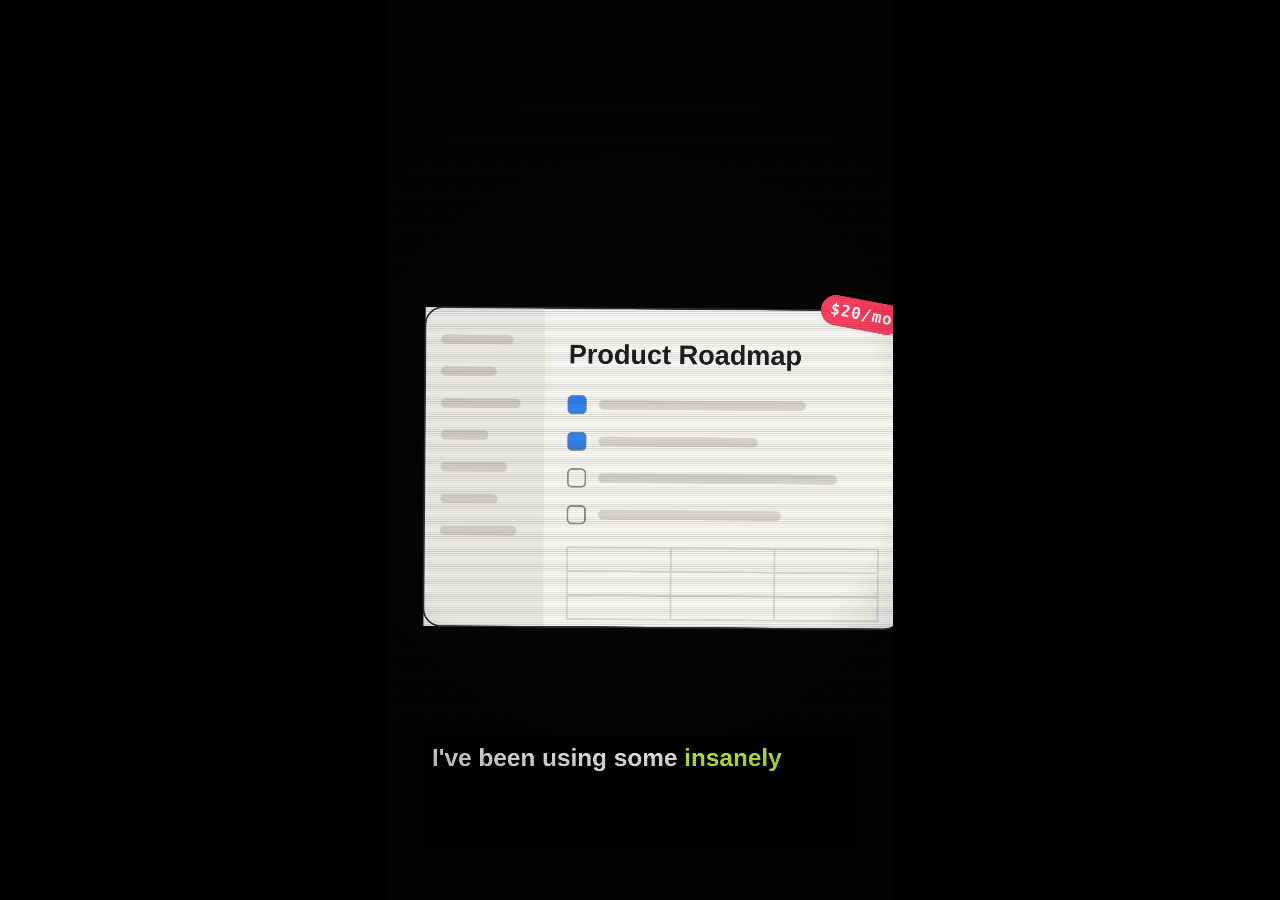
==== commit 55f95ec2: "Reel: rename app to Echofy Co-Authored-By: Claude Opus 5.5 <noreply@anthropic.com> Claude-Session: h" ====
--- a/reel/scene.html
+++ b/reel/scene.html
@@ -473,7 +473,7 @@
   return bh;
 }
 function segPrompt(lt, t) {
-  windowFrame(60, 360, 960, 1080, 'ai-chat — voiceflow');
+  windowFrame(60, 360, 960, 1080, 'ai-chat — echofy');
   const msg = 'build a floating voice dictation overlay. local whisper for speech-to-text + AI cleanup. make it look sick.';
   const chars = Math.floor(clamp(lt / .9) * msg.length);
   const bh = bubble(msg, 200, 480, 780, true, 0, t, 38, chars);
@@ -521,11 +521,11 @@
 function segInstall(lt, t) {
   const k = clamp(lt / .8), n = 24, f = Math.floor(k * n);
   terminal([
-    ['~/projects/voiceflow', C.cyan, 700],
+    ['~/projects/echofy', C.cyan, 700],
     ['$ npm install', C.fg],
     ['[' + '█'.repeat(f) + '░'.repeat(n - f) + '] ' + Math.floor(k * 100) + '%', C.acc],
     k >= 1 ? ['added 214 packages in 0.9s', C.dim] : ['resolving dependencies…', C.dim],
-  ], 'zsh — voiceflow', t);
+  ], 'zsh — echofy', t);
 }
 function segPreview(lt, t) {
   windowFrame(60, 360, 960, 1080, '');
@@ -561,7 +561,7 @@
   if (lt > 1.3) slam('×23', CX, 1100, t, 29.3, { size: 300, weight: 900, color: C.red, glow: 60 });
 }
 function segFix(lt, t) {
-  windowFrame(60, 360, 960, 1080, 'ai-chat — voiceflow');
+  windowFrame(60, 360, 960, 1080, 'ai-chat — echofy');
   bubble('fix it.', 600, 480, 380, true, 0, t, 40);
   const diff = [['- raw = model.transcribe(audio)["text"]', C.red, 'rgba(255,59,92,.14)'],
     ['+ audio = audio.astype(np.float32)', C.acc, 'rgba(198,255,61,.12)'],
@@ -579,10 +579,10 @@
   const zoom = 1 + eInOut(p(t, 33.2, 33.75)) * 1.4;
   ctx.save(); ctx.translate(CX, 760); ctx.scale(zoom, zoom); ctx.translate(-CX, -760);
   const typed = '$ npm run dev'.slice(0, Math.floor(clamp((t - 31.05) / .35) * 13));
-  const L = [['~/projects/voiceflow', C.cyan, 700], [typed, C.fg]];
+  const L = [['~/projects/echofy', C.cyan, 700], [typed, C.fg]];
   const checks = [['✓ Whisper (base) loaded locally', 31.5], ['✓ AI text cleanup enabled', 32.0], ['✓ Floating overlay rendered', 32.5]];
   checks.forEach(([s, ti]) => { if (t >= ti) L.push([s, C.green, 700]); });
-  terminal(L, '~/projects/voiceflow', t);
+  terminal(L, '~/projects/echofy', t);
   if (t >= 33.0) slam('✓ Ready on localhost:3000', 100, 760, t, 33.0, { size: 40, fam: MONO, weight: 800, color: C.acc, glow: 30, align: 'left', from: 1.3, shake: 6 });
   ctx.restore();
 }
